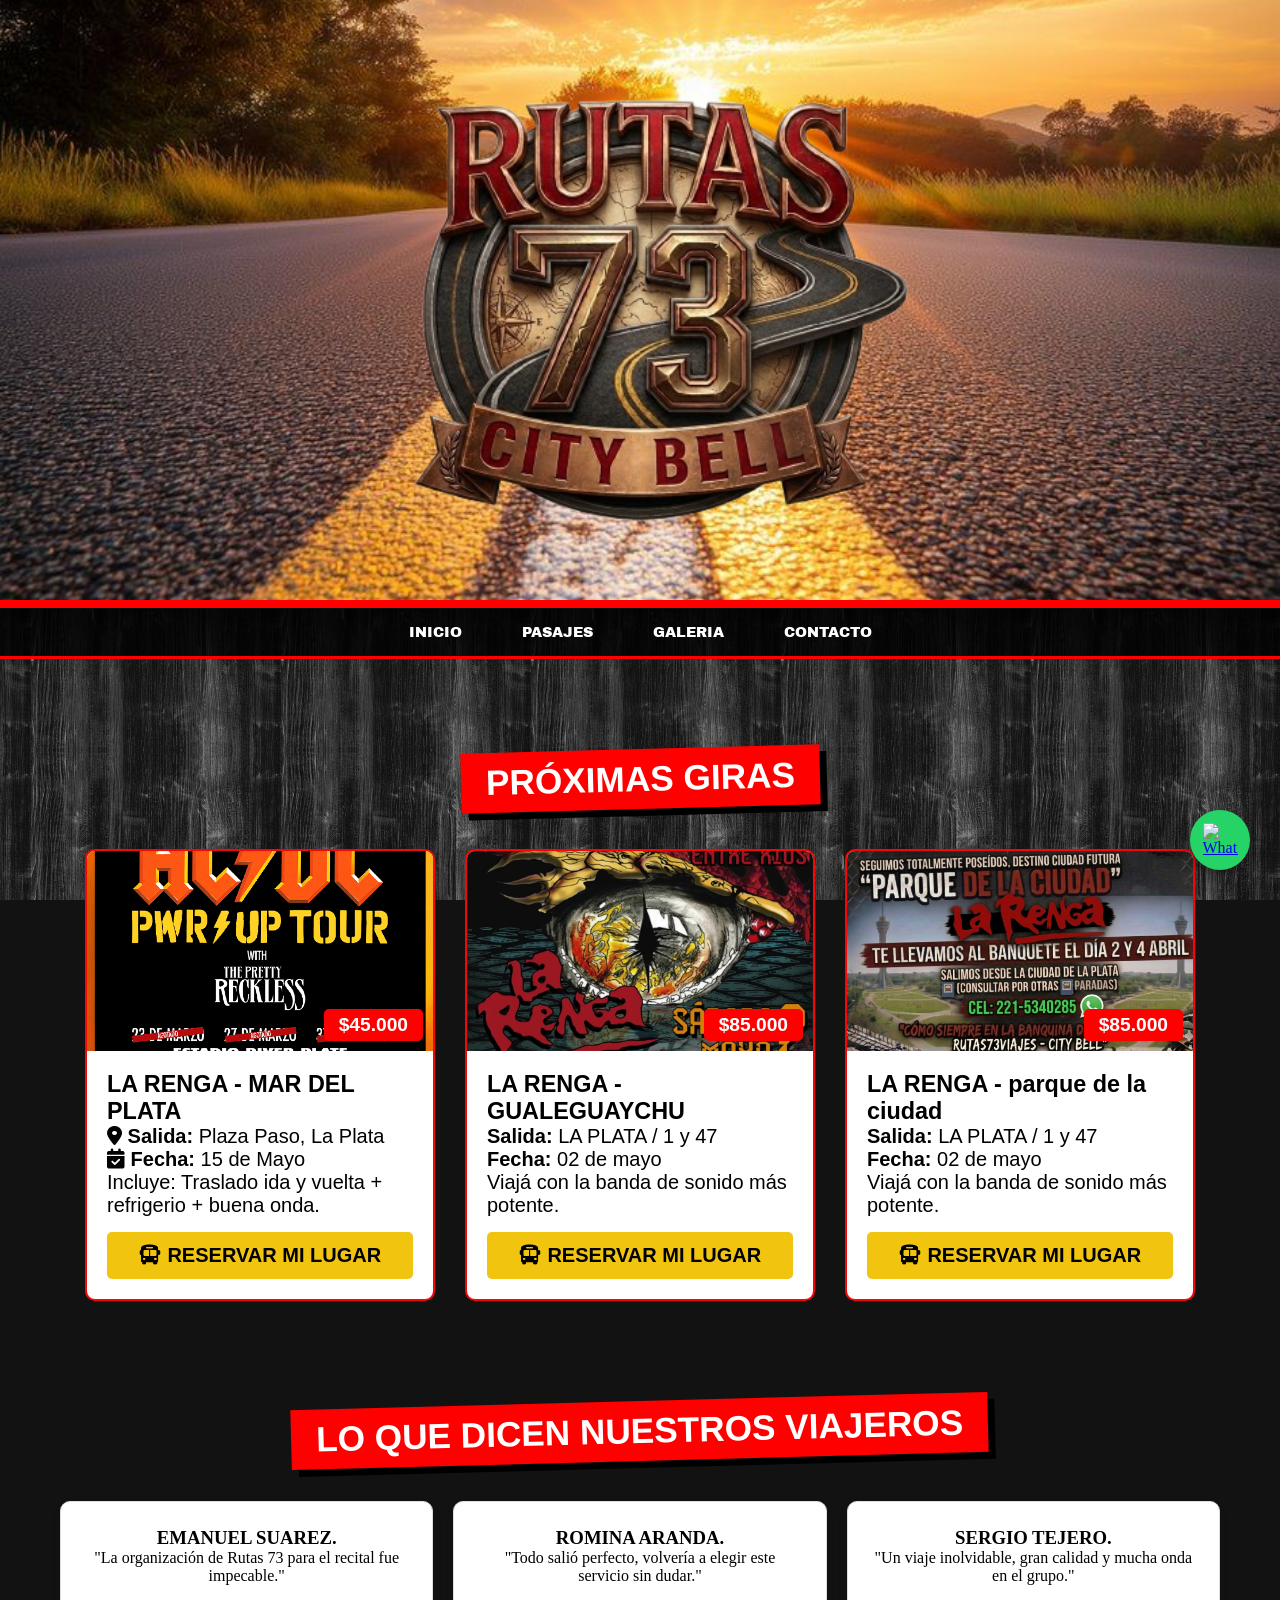
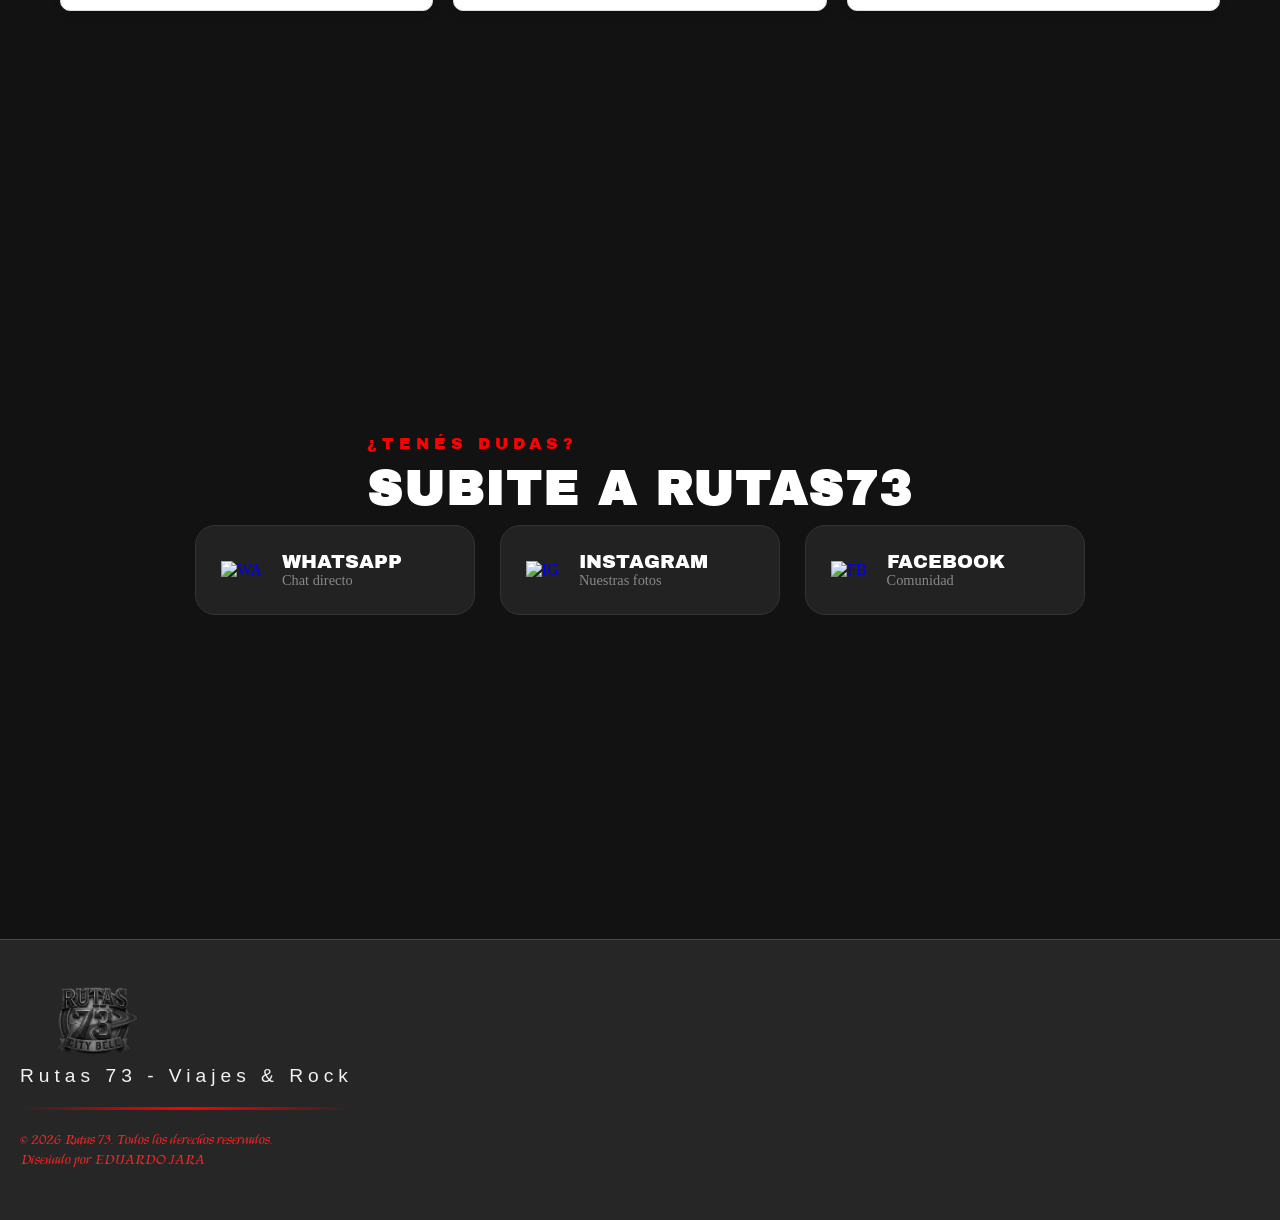
==== index.html @ 59722357 "Limpieza de archivos temporales y actualización de galería" ====
<!DOCTYPE html>
<html lang="en">

<head>
    <meta charset="UTF-8">
    <meta name="viewport" content="width=device-width, initial-scale=1.0">
    <link rel="icon" type="image/png" href="./img/logo6.PNG">
    <link rel="apple-touch-icon" href="./img/logo6.PNG">
    <title>Rutas 73 | Viajes & Rock 🎸</title>
    <link rel="stylesheet" href="https://cdnjs.cloudflare.com/ajax/libs/font-awesome/6.0.0/css/all.min.css">
    <link
        href="https://fonts.googleapis.com/css2?family=Archivo+Black&family=Black+Han+Sans&family=Passion+One:wght@700;900&display=swap"
        rel="stylesheet">
    <link rel="preconnect" href="https://fonts.googleapis.com">
    <link rel="preconnect" href="https://fonts.gstatic.com" crossorigin>
    <link
        href="https://fonts.googleapis.com/css2?family=Kings&family=Saira+Stencil:ital,wght@0,100..900;1,100..900&family=UnifrakturCook:wght@700&display=swap"
        rel="stylesheet">
    <link rel="stylesheet" href="estilos.css">
</head>

<body>
    <header class="header-river">
        <div class="logo-contenedor">
            <img src="img/logo7.png" alt="Logo Rutas 73" class="logo-img">
        </div>
    </header>


    <nav>
        <ul>
            <li><a href="#">INICIO</a></li>
            <li><a href="reservas.html">PASAJES</a></li>
            <li><a href="galeria.html">GALERIA</a></li>
            <li><a href="index.html#contacto-info">CONTACTO</a></li>
        </ul>
    </nav>


    <main>


        <section class="proximos-shows">
            <h2 class="titulo-seccion">PRÓXIMAS GIRAS</h2>

            <div class="contenedor-tarjetas">
                <article class="tarjeta-show">
                    <div class="imagen-show">
                        <img src="img/reci1.PNG" alt="La Renga en MDP">
                        <span class="precio">$45.000</span>
                    </div>
                    <div class="info-show">
                        <h3>LA RENGA - MAR DEL PLATA</h3>
                        <p><i class="fas fa-map-marker-alt"></i> <strong>Salida:</strong> Plaza Paso, La Plata</p>
                        <p><i class="fas fa-calendar-check"></i> <strong>Fecha:</strong> 15 de Mayo</p>
                        <p>Incluye: Traslado ida y vuelta + refrigerio + buena onda.</p>
                        <a href="reservas.html#contacto" class="boton-reserva">
                            <i class="fas fa-bus"></i> RESERVAR MI LUGAR </a>

                    </div>
                </article>


                <article class="tarjeta-show">
                    <div class="imagen-show">
                        <img src="img/renga.png" alt="la renga en gualeguaychu">
                        <span class="precio">$85.000</span>
                    </div>
                    <div class="info-show">
                        <h3>LA RENGA - GUALEGUAYCHU</h3>
                        <p><strong>Salida:</strong> LA PLATA / 1 y 47</p>
                        <p><strong>Fecha:</strong> 02 de mayo</p>
                        <p>Viajá con la banda de sonido más potente.</p>
                        <a href="reservas.html#contacto" class="boton-reserva">
                            <i class="fas fa-bus"></i> RESERVAR MI LUGAR </a>

                    </div>
                </article>
                <article class="tarjeta-show">
                    <div class="imagen-show">
                        <img src="img/reci2.PNG" alt="la renga en gualeguaychu">
                        <span class="precio">$85.000</span>
                    </div>
                    <div class="info-show">
                        <h3>LA RENGA - parque de la ciudad</h3>
                        <p><strong>Salida:</strong> LA PLATA / 1 y 47</p>
                        <p><strong>Fecha:</strong> 02 de mayo</p>
                        <p>Viajá con la banda de sonido más potente.</p>
                        <a href="reservas.html#contacto" class="boton-reserva">
                            <i class="fas fa-bus"></i> RESERVAR MI LUGAR </a>
                    </div>

                </article>
            </div>
        </section>




        <section class="contenedor-reseñas">

            <h2 class="titulo-seccion">Lo que dicen nuestros viajeros</h2>

            <div class="reseñas">
                <section class="card">
                    <h3> EMANUEL SUAREZ.</h3>
                    <p>"La organización de Rutas 73 para el recital fue impecable."</p>
                </section>

                <section class="card">
                    <h3>ROMINA ARANDA.</h3>
                    <p>"Todo salió perfecto, volvería a elegir este servicio sin dudar."</p>
                </section>

                <section class="card">
                    <h3>SERGIO TEJERO.</h3>
                    <p>"Un viaje inolvidable, gran calidad y mucha onda en el grupo."</p>
                </section>

            </div>
        </section>
            <section id="contacto-info" class="seccion-contacto">
                <div class="contacto-header">
                    <span class="subtitulo-rock">¿Tenés dudas?</span>
                    <h2>SUBITE A RUTAS73</h2>
                    <div class="linea-decorativa"></div>
                </div>

                <div class="lista-redes">
                    <a href="https://wa.me/5492215340285" class="card-red whatsapp" target="_blank">
                        <div class="icon-box"><img
                                src="https://upload.wikimedia.org/wikipedia/commons/6/6b/WhatsApp.svg" alt="WA"></div>
                        <div class="info-red">
                            <span>WhatsApp</span>
                            <p>Chat directo</p>
                        </div>
                    </a>

                    <a href="https://instagram.com/rutas73viajes" class="card-red instagram" target="_blank">
                        <div class="icon-box"><img
                                src="https://upload.wikimedia.org/wikipedia/commons/e/e7/Instagram_logo_2016.svg"
                                alt="IG">
                        </div>
                        <div class="info-red">
                            <span>Instagram</span>
                            <p>Nuestras fotos</p>
                        </div>
                    </a>

                    <a href="https://facebook.com/rutassetentaytresviajes" class="card-red facebook" target="_blank">
                        <div class="icon-box"><img
                                src="https://upload.wikimedia.org/wikipedia/commons/b/b8/2021_Facebook_icon.svg"
                                alt="FB">
                        </div>
                        <div class="info-red">
                            <span>Facebook</span>
                            <p>Comunidad</p>
                        </div>
                    </a>
                </div>
            </section>
    </main>
    <footer>
        <div class="footer-rock">
            <div class="contenido-footer">
                <div class="info-logo">
                    <img src="img/logo7.png" alt="Logo Rutas 73" class="logo-footer">
                    <p>Rutas 73 - Viajes & Rock </p>
                </div>
                <div class="linea-decorativa-footer"></div>
                <div class="legales">
                    <p>&copy; 2026 Rutas 73. Todos los derechos reservados.</p>
                    <p>Diseñado por EDUARDO JARA</p>
                </div>
            </div>
        </div>
    </footer>
    <!-- <section style="text-align: center; margin-top: 30px;">.    -->
    <a href="https://wa.me/5492215340285" target="_blank" class="boton-wpp">
        <img src="https://upload.wikimedia.org/wikipedia/commons/6/6b/WhatsApp.svg" alt="WhatsApp">

    </a>
    <!-- </section>.    -->

</body>

</html>
---- estilos.css ----
/* ==========================================================================
    CONFIGURACIÓN DE NAVEGACIÓN Y DESPLAZAMIENTO (Scroll)
    Estas reglas controlan cómo se mueve la pantalla cuando usamos los 
    enlaces internos del menú para que el movimiento sea suave y no tape los títulos.
   ========================================================================== */

* {
    margin: 0;
    padding: 0;
    box-sizing: border-box;
}
/** { outline: 1px solid red; }linea para ver que boque sale de la pantalla*/
html {
    /* scroll-behavior: Crea un efecto de deslizamiento suave en lugar de un salto brusco */
    scroll-behavior: smooth;

    /* scroll-padding-top: Deja un "colchón" de espacio arriba al llegar a una sección. 
       Esto evita que el menú (si es fijo) tape el título de la sección a la que llegamos. */
    scroll-padding-top: 200px;
    /* Obliga al contenedor raíz a medir el total de la pantalla */
    height: 100%; 
}
@media (min-width: 769px) and (max-width: 1024px) {
    html {
        /* Bajamos el colchón para que no se vea lo de arriba */
        scroll-padding-top: 120px !important; 
    }

}
@media (max-width: 768px) {
    html {
        scroll-padding-top: 300px !important; /* Ajustá este número a ojo */
    }


}

body {
    /* Fondo Rockero */
    background-color: #121212; 
    background-image: url('img/fondo3.png');
    background-attachment: fixed;
    background-size: 250px; 
    background-repeat: repeat;
    
    /* Estructura para que el Footer no flote */
    min-height: 100vh;      /* Ocupa toda la altura de la pantalla */
    display: flex;          /* Activa el sistema de cajas */
    flex-direction: column; /* Apila Nav, Main y Footer en vertical */
    margin: 0;
    padding: 0;
    overflow-x: hidden;     /* Mata el scroll horizontal y limpia los bordes */
}

.header-river {
    
    background-image: url('img/ruta.png');
    background-size: cover;
    background-position: center 60%;
    background-attachment: scroll; 

    display: flex;
    justify-content: center;
    align-items: center;
    
    /* --- CONFIGURACIÓN PARA COMPU (Mac) --- */
    min-height: 450px; /* Volvemos a los 550 para que la ruta se luzca en grande */
    
    padding: 10px 10px;
    border-bottom: 8px solid #ff0000;
    box-shadow: 0 10px 30px rgba(0,0,0,0.5);
    margin-bottom: 0 !important;
}



.logo-img {
    height: 500px;              /* Ajustamos el tamaño del logo */
    width: auto;
    transition: transform 0.3s; /* Preparado para un efecto */
    
}

.logo-img:hover {
    transform: rotate(-5deg) scale(1.1); /* El logo se mueve un poquito al pasar el mouse */
}

.logo-contenedor {
    text-align: center;
    padding: 40px;
    display: flex;
    align-items: center;
}

/* EL CONTENEDOR DE LA NAVEGACIÓN */
nav {
    position: sticky;
    top: 0;
    z-index: 1001;
    background-color: rgba(0, 0, 0, 0.8); /* Un fondo oscuro semitransparente */
    padding: 15px 0;
    border-bottom: 3px solid #ff0000; /* La línea roja que no puede faltar */
}

/* LA LISTA (UL) */
nav ul {
    list-style: none;         /* Le quita los puntos negros */
    display: flex;            /* Pone los links uno al lado del otro */
    justify-content: center;  /* Los centra en la pantalla */
    gap: 30px;                /* Espacio de "aire" entre cada botón */
    margin: 0;
    padding: 0;
}

/* CADA LINK (A) */
nav ul li a {
    text-decoration: none;    /* Chau subrayado azul */
    color: #ffffff;           /* Letras blancas */
    font-family: 'Archivo Black', sans-serif; /* Usamos la letra gruesa */
    font-size: 0.9rem;
    text-transform: uppercase;
    transition: all 0.3s ease;
    padding: 8px 15px;
    border-radius: 5px;
}

/* EFECTO CUANDO PASÁS EL MOUSE (HOVER) */
nav ul li a:hover {
    color: #ff0000;           /* El texto se pone rojo */
    background-color: #ffffff; /* El fondo se pone blanco */
    box-shadow: 0 4px 10px rgba(255, 0, 0, 0.3); /* Un brillo rojo suave */
}
.proximos-shows {
    font-family:'Saira Stencil', sans-serif;
    font-size: 20px;
    text-align: center;
    display: block;
    width: 100%;
    overflow: hidden;
    /* ESTO ES LA CLAVE: Empujamos todo hacia abajo para que 
       no se meta debajo del menú de navegación */
    margin-top: 80px !important; 
    padding-top: 10px;
    clear: both;
}
.contenedor-tarjetas {
    
    display: flex;
    flex-wrap: wrap;
    gap: 30px;
    justify-content: center;
    padding: 40px 20px;
}

.tarjeta-show {
    background-color: #ffffff;
    border: 2px solid #f80505;
    border-radius: 10px;
    overflow: hidden;
    width: 350px;
    transition: transform 0.3s;
}

.tarjeta-show:hover {
    transform: scale(1.05); /* Efecto de que se agranda al pasar el mouse */
    border-color: #ff0000;
}

.imagen-show {
    position: relative;
    height: 200px;
}

.imagen-show img {
    width: 100%;
    height: 100%;
    object-fit: cover; /* Para que la foto no se deforme */
}

.precio {
    position: absolute;
    bottom: 10px;
    right: 10px;
    background: #ff0000;
    color: white;
    padding: 5px 15px;
    font-weight: bold;
    font-size: 1.2rem;
    border-radius: 5px;
}

.info-show {
    padding: 20px;
    text-align: left;
}

.boton-reserva {
    display: block;
    background-color: #f1c40f; /* Amarillo para que resalte del negro/rojo */
    color: #000;
    text-align: center;
    padding: 12px;
    text-decoration: none;
    font-weight: bold;
    margin-top: 15px;
    border-radius: 5px;
    text-transform: uppercase;
}



/* ==========================================================================
    TÍTULOS DE LAS SECCIONES (Próximos Shows, Giras, Contacto)
   ========================================================================== */
.titulo-seccion {
    /* Muestra el fondo rojo solo detrás de las letras y no en todo el renglón */
    display: inline-block; 
    
    background-color: #ff0000; 
    color: #fff;
    font-family: 'Saira Stencil', sans-serif;
    font-size: 2.2rem;
    padding: 10px 25px;
    text-transform: uppercase;
    
    /* Inclina el título un poquito para que parezca un sticker pegado */
    transform: rotate(-1.5deg); 
    
    /* Crea la sombra negra sólida (sin desenfoque) que le da el toque Rockero */
    box-shadow: 7px 7px 0px #000;
    
    /* Seguridad: si el título es muy largo, no deja que se salga de la pantalla */
    max-width: 90%;
    word-wrap: break-word;
}

/* ==========================================================================
    TÍTULO ESPECIAL PARA LA GALERÍA (Nuestras Giras)
   ========================================================================== */
.contenedor-galeria h2 {
    font-family:'Saira Stencil', sans-serif !important;
    font-size: 3rem;
    text-align: center;
    color: #fffefe;
    text-transform: uppercase;
    margin: 60px 0 30px 0; 
    position: relative;
    
    /* Esta es la línea que arregló el ancho: ajusta el fondo al tamaño del texto */
    display: table; 
    
    /* Agrega una sombra roja por detrás de las letras */
    text-shadow: 3px 3px 0px #f40c0c; 
    
    /* Centrado automático para elementos tipo 'table' */
    margin-left: auto;
    margin-right: auto;
}
/* Para que el título, aunque sea chiquito, esté en el centro de la pantalla */
.contenedor-galeria {
    text-align: center;
}
/* Este es el contenedor que guarda todas las fotos */
.grilla-fotos {
    display: grid;
    /* Crea columnas de 300px cada una. Si no entran, las pasa abajo solas */
    grid-template-columns: repeat(auto-fit, minmax(300px, 1fr)); 
    gap: 20px; /* El espacio entre foto y foto */
    padding: 20px;
}

/* Este es el truco para que las fotos no se descontrolen */
.grilla-fotos img {
    width: 100%;      /* Que ocupen todo el ancho de su columna */
    height: 250px;    /* Altura fija para que todas se vean iguales */
    object-fit: cover; /* ¡CLAVE! Corta la foto para que no se estire ni se vea flaca */
    border-radius: 10px; /* Bordes redondeados para que sea más moderno */
    border: 3px solid #333; /* Un marquito oscuro */
    transition: 0.3s; /* Para que el efecto de zoom sea suave */
}

/* Efecto cuando pasás el mouse (como si fuera un sticker) */
.grilla-fotos img:hover {
    transform: scale(1.05);
    border-color: #ff0000; /* Se pone rojo River al seleccionarla */
    cursor: pointer;
}


.bloque-video {
    width: 90%;           /* Que no pegue a los bordes de la pantalla */
    max-width: 600px;     /* Un ancho razonable para que no sea gigante */
    height: 300px;        /* FUERZA una altura fija. Ajustá este número a tu gusto */
    margin: 20px auto;    /* Lo centra horizontalmente */
    overflow: hidden;     /* Corta cualquier cosa que intente salirse de los 350px */
    position: relative;
    border: 5px solid #333;
    border-radius: 15px;
    background-color: #000; /* Fondo negro por si el video es más chico */
}

.video-chico {
    width: 100%;
    height: 100%;         /* Obliga al video a medir exactamente los 350px del contenedor */
    object-fit: cover;    /* LLENA el espacio. Si sobra video arriba o abajo, lo recorta */
    display: block;
}

.frase-cierre {
    color: #f30707;
    font-family:'Archivo Black', sans-serif;
    font-size: 1.8rem;
    margin: 1;
    text-transform: uppercase;
    text-shadow: 2px 2px 0px #fafafa;
}
.contenedor-boton-galeria {
    text-align: center;
    margin: 40px 0; /* Le damos aire arriba y abajo */
}
/* el grid pone las card en columna una al lado de la ota */
.reseñas {
    display: grid;
    grid-template-columns: repeat(auto-fit, minmax(280px, 1fr));
    gap: 20px;
    padding: 40px; /* Separación con los bordes de la pantalla */
}
.contenedor-reseñas {
    /*background-color: #ffffff; /* Un gris muy clarito o un color suave */
    padding: 60px 20px;       /* Mucho aire arriba y abajo para que respire */
    text-align: center;       /* Centramos el título */
}
/* pone fondo blanco y crea los bordes de las targetas*/
.card {
    padding: 25px;
    border: 1px solid #ddd;
    border-radius: 10px; /* Bordes redondeados */
    box-shadow: 0 4px 8px rgba(0,0,0,0.1); /* Sombra suave */
    background: white;
    
    /* Preparamos la transición aquí */
    transition: transform 0.3s ease, box-shadow 0.3s ease;
}
/* Efecto de elevación de las targetas */
.card:hover {
    transform: translateY(-10px); /* Efecto de elevación */
    box-shadow: 0 15px 25px rgba(0,0,0,0.2); /* Sombra más fuerte al elevarse */
}


.seccion-contacto {
    /* 1. EL TAMAÑO: Obligamos a la sección a medir casi toda la pantalla */
    min-height: 92vh; /* Ocupa el 80% del alto de la pantalla del usuario */
    
    display: flex;
    flex-direction: column;
    justify-content: center; /* Centra todo el contenido verticalmente */
    align-items: center;
    /*
    padding: 100px 20px;
    background: linear-gradient(180deg, #f8f5f500 0%, #000 100%);
    border-top: 5px solid #56cf26; */
    
    /* 2. EL SALTO: Para que encastre con tu línea roja */
    scroll-margin-top: -150px; 
}

.contacto-header h2 {
    font-family:'Archivo Black', sans-serif;
    font-size: 3rem;
    color: #fff;
    margin: 10px 0;
    text-transform: uppercase;
    letter-spacing: 2px;
}

.subtitulo-rock {
    color: #ff0000;
    font-family: 'Archivo Black', sans-serif;
    letter-spacing: 5px;
    font-size: 1rem;
    text-transform: uppercase;
}

.lista-redes {
    display: flex;
    justify-content: center;
    gap: 25px;
    flex-wrap: wrap;
    max-width: 1100px;
    margin: 0 auto;
}

/* LA TARJETA PROFESIONAL */
.card-red {
    background: #222;
    border: 1px solid #333;
    padding: 25px;
    border-radius: 20px;
    text-decoration: none;
    display: flex;
    align-items: center;
    gap: 20px;
    min-width: 280px;
    transition: all 0.4s cubic-bezier(0.175, 0.885, 0.32, 1.275);
    position: relative;
    overflow: hidden;
}

.card-red:hover {
    transform: translateY(-10px);
    border-color: #ff0000;
    box-shadow: 0 15px 30px rgba(0,0,0,0.5);
}

.icon-box img {
    width: 45px;
    height: 45px;
}

.info-red {
    text-align: left;
}

.info-red span {
    display: block;
    color: #fff;
    font-family: 'Archivo Black', sans-serif;
    font-size: 1.2rem;
    text-transform: uppercase;
}

.info-red p {
    margin: 0;
    color: #888;
    font-size: 0.9rem;
}

/* EFECTOS DE COLOR AL PASAR EL MOUSE */
.whatsapp:hover { background: linear-gradient(145deg, #222, #128c7e); }
.instagram:hover { background: linear-gradient(145deg, #222, #833ab4); }
.facebook:hover { background: linear-gradient(145deg, #222, #3b5998); }


/* El contenedor principal que envuelve a la foto y al formulario */
.contenedor-reserva {
    display: flex;          /* Pone los elementos uno al lado del otro */
    flex-wrap: wrap;       /* Si la pantalla es chica (celular), los pone uno abajo del otro */
    justify-content: center; /* Los centra en la pantalla */
    align-items: flex-start; /* Los alinea por la parte de arriba */
    gap: 40px;              /* Espacio de separación entre la foto y el formulario */
    padding: 60px 20px;
    max-width: 1200px;      /* Evita que el contenido se estire demasiado en monitores grandes */
    margin: 60px;         /* Centra todo el bloque en el medio de la hoja */
}

/* Controlamos el tamaño de la imagen */
.bloque-flyer {
    flex: 1;                /* Le da un espacio flexible */
    min-width: 300px;       /* Tamaño mínimo en celulares */
    max-width: 500px;       /* ¡ACÁ LE PONEMOS EL TOPE! No va a ser más grande que esto */
}

.bloque-flyer img {
    width: 100%;            /* La imagen ocupa todo el ancho de su cajita (los 500px) */
    height: auto;           /* Mantiene la proporción para que no se deforme */
    border-radius: 15px;    /* Bordes redondeados como un flyer moderno */
    border: 3px solid #ff0000; /* El marco rojo River Plate */
    box-shadow: 0 10px 30px rgb(255, 253, 253); /* Sombra para que flote */
    /* Tu estilo con fondo negro */
        background-color: #000000;
        padding: 15px;
        border-radius: 15px;
        box-shadow: 0 5px 15px rgba(0,0,0,0.5);
}

/* Estilizamos el formulario para que sea más grande y robusto */
#contacto {
    flex: 1;                /* Ocupa el mismo espacio que la foto */
    min-width: 300px;
    max-width: 600px;       /* Lo hacemos un poco más ancho que la foto */
    background: #f6f4f4;       /* Fondo gris oscuro para resaltar del negro del body */
    padding: 30px;
    border-radius: 15px;
    box-shadow: 0 5px 15px rgba(0,0,0,0.3);
}

/* Ajustamos los campos del formulario para que sean más cómodos */
#contacto input, 
#contacto textarea {
    width: 100%;            /* Que ocupen todo el ancho del cuadro gris */
    padding: 12px;
    margin-top: 8px;
    background: #121212;    /* Fondo negro dentro de los campos */
    border: 1px solid #444;
    color: white;           /* Texto blanco al escribir */
    border-radius: 5px;
    box-sizing: border-box; /* Evita que el padding estire el ancho */
    transition: border-color 0.3s ease, box-shadow 0.3s ease;
}
#contacto input:focus, 
#contacto textarea:focus {
    outline: none; /* Quitamos el borde azul feo que pone el navegador por defecto */
    border-color: #ff0000; /* El borde se pone rojo al hacer clic */
    box-shadow: 0 0 8px rgba(255, 0, 0, 0.5); /* Un brillo suave rojo alrededor */
}

/* El botón de enviar con estilo Rockero */
#contacto button {
    background-color: #ff0000;
    color: white;
    border: none;
    padding: 15px 30px;
    font-size: 1.1rem;
    font-weight: bold;
    text-transform: uppercase;
    cursor: pointer;
    border-radius: 5px;
    transition: 0.3s;
    width: 100%;            /* Botón grande, fácil de tocar en el micro */
}

#contacto button:hover {
    background-color: #cc0000;
    transform: translateY(-3px); /* Pequeño efecto de salto al pasar el mouse */
}





/* ==========================================================================
    PIE DE PÁGINA (ESTILO FINAL) FOOTER
   ========================================================================== */
.footer-rock {
    background-color: #252625;
    padding: 40px 20px;
    border-top: 1px solid #dc0b0b;
    
    display: flex;
    flex-wrap: wrap; 
    justify-content: space-between; 
    align-items: center;

    /* --- LÍNEAS TRAMPOSAS EXPLICADAS --- */

    /* Fuerza al footer a medir el ancho total de la ventana del navegador */
    width: 100vw; 
    
    /* Mueve el footer hacia la izquierda para ignorar cualquier margen del Body */
    position: relative;
    left: 50%;
    right: 50%;
    margin-left: -50vw;
    margin-right: -50vw;
}

/* BLOQUE LOGO Y FRASE */
.footer-marca {
    display: flex;
    align-items: center; /* Alinea el logo con el texto */
    gap: 20px;
}

.logo-footer {
    height: 80px; /* Un tamaño importante pero equilibrado */
    width: auto;
    filter: grayscale(1) brightness(0.8);
    transition: 0.4s;
}

.logo-footer:hover {
    filter: grayscale(0) brightness(1);
}

.info-logo {
    color: #f6f2f2;
    font-family: 'Saira Stencil', sans-serif;
    font-size: 1.2rem;
    letter-spacing: 5px; /* Bajado de 10 a 5 para que no ocupe toda la pantalla */
    margin: 0; /* Quitamos el margin-bottom que lo tiraba para arriba */
}

/* BLOQUE REDES */
.footer-redes {
    display: flex;
    flex-wrap: wrap; /* CLAVE para que no se escapen de la pantalla */
    gap: 15px;
    justify-content: flex-end;
    align-items: center;
}
@media (max-width: 768px) {
    .footer-redes a {
        transform: scale(0.8); /* Achicamos un pelín los iconos en el celu */
    } }

.card-red-mini {
    text-decoration: none;
    background: #1a1a1a;
    border: 1px solid #333;
    padding: 8px 12px;
    border-radius: 10px;
    display: flex;
    align-items: center;
    gap: 10px;
    transition: 0.3s;
}

.card-red-mini img {
    width: 20px;
    height: 20px;
}

.card-red-mini span {
    color: #fff;
    font-size: 0.7rem;
    font-family: 'Archivo Black', sans-serif;
    text-transform: uppercase;
}

.card-red-mini:hover {
    transform: translateY(-3px);
    border-color: #ff0000;
}

/* DECORACIÓN Y LEGALES */
.footer-inferior {
    width: 100%; /* Para que ocupe todo el ancho abajo */
    text-align: center;
}

.linea-decorativa-footer {
    height: 3px;
    background: linear-gradient(to right, transparent, #ff0000, transparent);
    border: none;
    margin: 20px 0;
}

.legales {
    color: #f22525;
    font-family: 'Kings', cursive, sans-serif;
    font-size: 0.9rem;
    margin-bottom: 10px;
}
/* ==========================================================================
    DISEÑO PARA TABLETS (iPad, Tablets Android)
    Se activa entre 769px y 1024px
   ========================================================================== */

@media (min-width: 769px) and (max-width: 1024px) {

    /* 1. LOS SHOWS: En tablet usamos 2 columnas en lugar de 3 */
    .contenedor-tarjetas {
        display: grid;
        grid-template-columns: repeat(2, 1fr) !important;
        gap: 20px;
    }

    /* 2. EL HEADER: Achicamos un poco el logo para que no tape la ruta */
    .logo-img {
        height: 300px;
    }

    /* 3. RESERVAS: Mantenemos el logo al lado del formulario pero más apretado */
    .contenedor-reserva {
        display: flex;
        flex-wrap: nowrap; /* Evitamos que se bajen todavía */
        gap: 20px;
        padding: 40px 10px;
    }

    .bloque-flyer {
        max-width: 40%; /* El flyer ocupa un poco menos */
    }

    #contacto {
        max-width: 55%;
    }

    /* 4. TÍTULOS: Un tamaño intermedio */
    .titulo-seccion {
        font-size: 1.6rem;
    }
}

/* ==========================================================================
    DISEÑO RESPONSIVO (Breakpoints para Celulares y Tablets)
    Este bloque se activa solo cuando la pantalla es menor a 768px.
   ========================================================================== */

@media (max-width: 768px) {
    
    /* 1. AJUSTE DE HEADER: Achicamos la altura para que no ocupe toda la pantalla inicial */
    .header-river {
        min-height: 250px; 
        width: 100% !important;      /* Se ajusta al ancho del celu */
        max-width: 100vw !important;  /* No permite que nada asome por el costado */
        overflow: hidden !important;   /* Corta cualquier exceso de imagen */
        
        /* LA FOTO: Esto es lo más importante */
        background-size: cover !important;     /* La foto se adapta sin empujar las paredes */
        background-position: center center !important; 
        background-repeat: no-repeat !important;
    }

    /* 2. TÍTULOS ADAPTATIVOS: Reducimos tamaño y ajustamos el ángulo para legibilidad */
    .titulo-seccion {
        font-size: 1.1rem;
        padding: 8px 15px;
        transform: rotate(-1deg);
        max-width: 85%;
    }

    /* 3. NAVEGACIÓN MOBILE: Menú flexible que se adapta al ancho del celular */
    nav {
        width: 100%;
        box-sizing: border-box;
    }

    nav ul {
        gap: 8px; 
        flex-wrap: wrap; /* Permite que los botones bajen si no entran en una línea */
        justify-content: center;
        padding: 10px;
    }

    nav ul li a {
        font-size: 0.75rem;
        padding: 5px 8px;
    }

    /* 4. FOOTER RESPONSIVO: Cambiamos de filas a columnas para apilar los elementos */
    .footer-rock {
        display: flex;
        flex-direction: column; 
        align-items: center;
        gap: 20px; 
        padding: 20px 10px;
    }

    .footer-redes {
        display: flex;
        justify-content: center;
        gap: 25px; 
        width: 100%;
    }

    .logo-footer {
        height: 60px;
    }

    
    

    /* 1. EL CONTENEDOR PADRE: Limpiamos todo para que sea una columna limpia */
    .contenedor-reserva {
        display: block !important; /* Cambiamos Flex por Block para evitar empujes raros */
        width: 100% !important;
        margin: 0 auto !important;
        padding: 80px 0 !important;
        text-align: center !important;
    }

    /* 2. EL CONTENEDOR DEL LOGO: Le damos su propio espacio */
    .bloque-flyer {
        width: 100% !important;
        display: block !important;
        margin-bottom: 20px !important; /* Empuja el formulario hacia abajo */
    }

    .bloque-flyer img {
        width: 70% !important;   /* Recuperamos tamaño para que se vea bien */
        max-width: 250px !important;
        height: auto !important;
        display: block !important;
        margin: 0 auto !important; /* Centrado horizontal */
        
        /* Tu estilo con fondo negro */
        background-color: #000000;
        padding: 15px;
        border-radius: 15px;
        box-shadow: 0 5px 15px rgba(0,0,0,0.5);
    }
/* 1. EVITAR EL ZOOM: La fuente debe ser de 16px o más */
    #contacto input, 
    #contacto textarea,
    #contacto select {
        font-size: 16px !important; /* El número mágico para que el celu no haga zoom */
        width: 100% !important;
        padding: 12px !important;   /* Que sea cómodo para tocar con el dedo */
        box-sizing: border-box !important;
    }
    /* 3. EL FORMULARIO: Que empiece debajo del logo, sin encimarse */
    #contacto {
        width: 95% !important;
        display: block !important;
        margin: 0 auto !important;
        clear: both; /* Fuerza a que no tenga nada a los costados */
    }

    #contacto form {
        width: 100% !important;
        margin: 0 auto !important;
    }
}


/* ==========================================================================
    BOTÓN DE WHATSAPP FINAL (Optimizado para PC y Celular)
   ========================================================================== */

.boton-wpp {
    position: fixed !important; 
    bottom: 30px;      /* Distancia en PC */
    right: 30px;       /* Distancia en PC */
    z-index: 99999;    /* Máxima prioridad para que no lo tape nada */
    
    background-color: #25d366;
    border-radius: 50%;
    display: flex;
    justify-content: center;
    align-items: center;
    box-shadow: 0 5px 15px rgba(0,0,0,0.4);
    transition: all 0.3s ease;
    
    /* Tamaño para Computadora */
    width: 60px;
    height: 60px;
    padding: 0;
    margin: 0;
}

.boton-wpp img {
    width: 35px; /* Tamaño del icono en PC */
    height: auto;
}

/* --- AJUSTE PARA CELULARES --- */
@media (max-width: 768px) {
    .boton-wpp {
        /* Lo achicamos un 25% para que sea más sutil en el celu */
        width: 45px;
        height: 45px;
        bottom: 20px; /* Lo acercamos más a la esquina */
        right: 20px;
    }

    .boton-wpp img {
        width: 25px; /* Icono más chico para el celu */
    }
}

/* Efecto de movimiento rockero */
.boton-wpp:hover {
    transform: scale(1.1) rotate(-8deg);
}
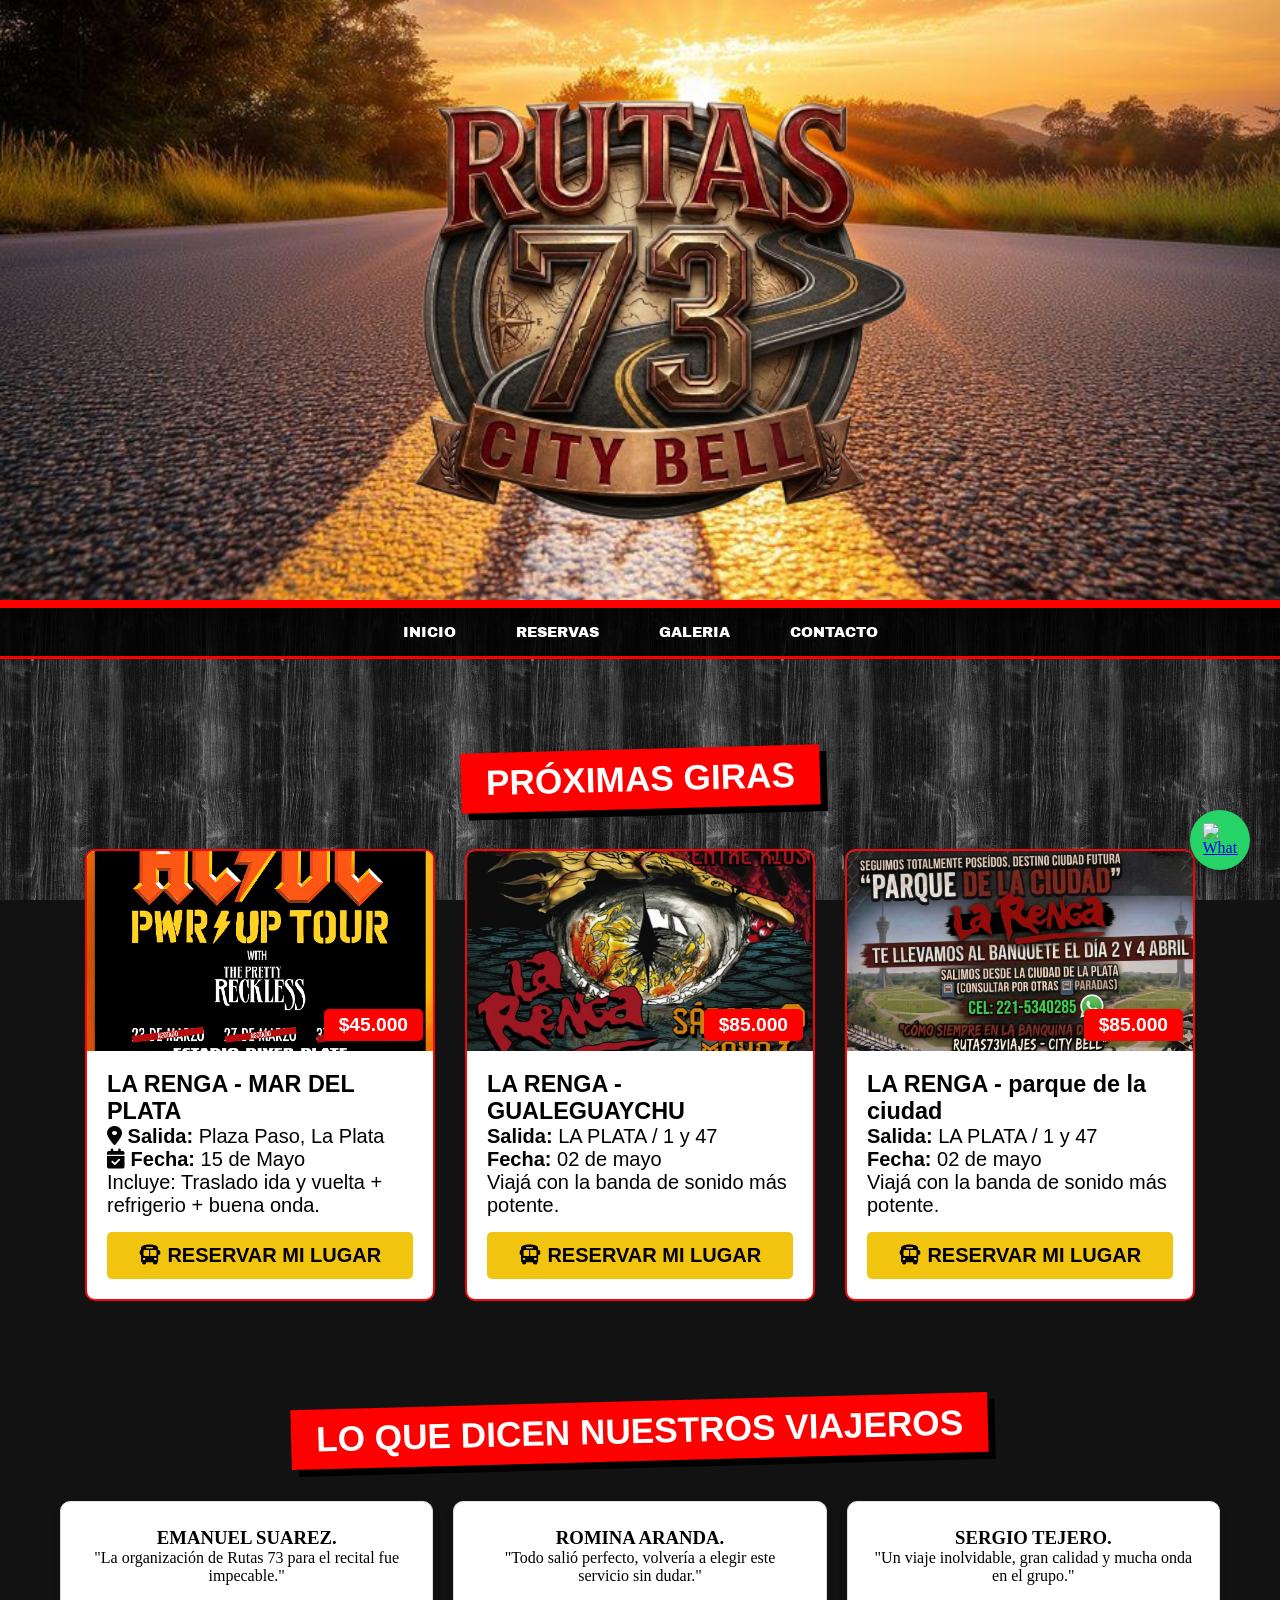
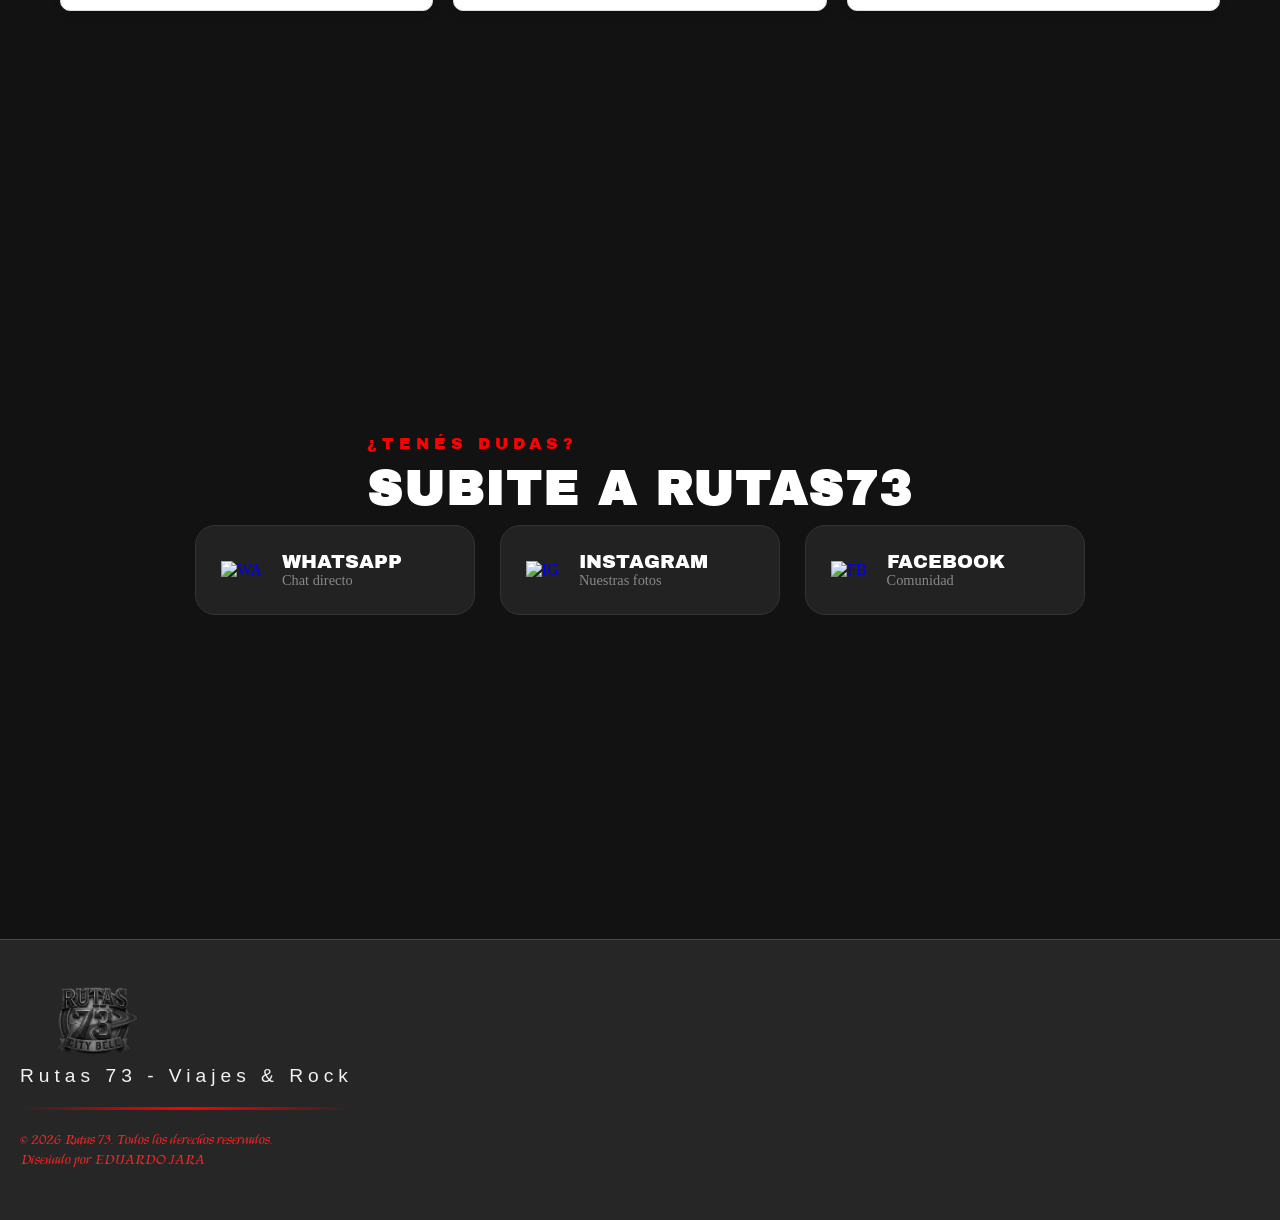
==== commit 522cbb7c: "actualice la frase y el archivo readme.md" ====
--- a/index.html
+++ b/index.html
@@ -30,7 +30,7 @@
     <nav>
         <ul>
             <li><a href="#">INICIO</a></li>
-            <li><a href="reservas.html">PASAJES</a></li>
+            <li><a href="reservas.html">Reservas</a></li>
             <li><a href="galeria.html">GALERIA</a></li>
             <li><a href="index.html#contacto-info">CONTACTO</a></li>
         </ul>
--- a/estilos.css
+++ b/estilos.css
@@ -9,7 +9,7 @@
     padding: 0;
     box-sizing: border-box;
 }
-/** { outline: 1px solid red; }linea para ver que boque sale de la pantalla*/
+/** { outline: 1px solid red; }linea roja para ver que boque sale de la pantalla*/
 html {
     /* scroll-behavior: Crea un efecto de deslizamiento suave en lugar de un salto brusco */
     scroll-behavior: smooth;
@@ -29,9 +29,11 @@
 }
 @media (max-width: 768px) {
     html {
-        scroll-padding-top: 300px !important; /* Ajustá este número a ojo */
-    }
-
+        scroll-padding-top: 100px !important; /* Ajustá este número para celular */
+    }
+#contacto {
+        scroll-margin-top: 200px !important; 
+    }
 
 }
 
@@ -308,11 +310,12 @@
 
 .frase-cierre {
     color: #f30707;
-    font-family:'Archivo Black', sans-serif;
+    font-family:'Saira Stencil', sans-serif;
     font-size: 1.8rem;
-    margin: 1;
+    margin: 20px 0;
     text-transform: uppercase;
     text-shadow: 2px 2px 0px #fafafa;
+    text-align: center;
 }
 .contenedor-boton-galeria {
     text-align: center;
@@ -684,12 +687,26 @@
 }
 
 /* ==========================================================================
-    DISEÑO RESPONSIVO (Breakpoints para Celulares y Tablets)
+    DISEÑO RESPONSIVO (Breakpoints para Celulares)
     Este bloque se activa solo cuando la pantalla es menor a 768px.
    ========================================================================== */
 
 @media (max-width: 768px) {
     
+
+
+    /* --- LOGO PRINCIPAL --- */
+    .logo-img {
+        height: 320px !important; /* Bajamos de 500px a 120px para el celu */
+        width: auto !important;
+        margin: 0 auto !important;
+        display: block !important;
+    }
+
+    .logo-contenedor {
+        padding: 100px !important; /* Achicamos el espacio que rodea al logo */
+        justify-content: center !important;
+    }
     /* 1. AJUSTE DE HEADER: Achicamos la altura para que no ocupe toda la pantalla inicial */
     .header-river {
         min-height: 250px; 
@@ -741,14 +758,26 @@
     .footer-redes {
         display: flex;
         justify-content: center;
-        gap: 25px; 
+        gap: 10px; 
         width: 100%;
     }
 
     .logo-footer {
         height: 60px;
     }
-
+/* ---  TEXTO FOOTER EN CELU --- */
+    .info-logo {
+        font-size: 0.9rem !important; /* Bajamos de 1.2rem a 0.9rem */
+        letter-spacing: 2px !important; /* Achicamos el espacio entre letras */
+        white-space: nowrap !important; /* Le prohibimos terminantemente irse abajo */
+        text-align: center;
+    }
+
+    .footer-marca {
+        gap: 10px !important; /* Menos espacio entre el logo y el texto */
+        justify-content: center;
+        width: 100%;
+    }
     
     
 
@@ -802,6 +831,15 @@
         width: 100% !important;
         margin: 0 auto !important;
     }
+    .frase-cierre {
+    color: #f30707;
+    font-family:'Saira Stencil', sans-serif;
+    font-size: 1.3rem;
+    margin: 20px 0;
+    text-transform: uppercase;
+    text-shadow: 2px 2px 0px #fafafa;
+    text-align: center;
+}
 }
 
 
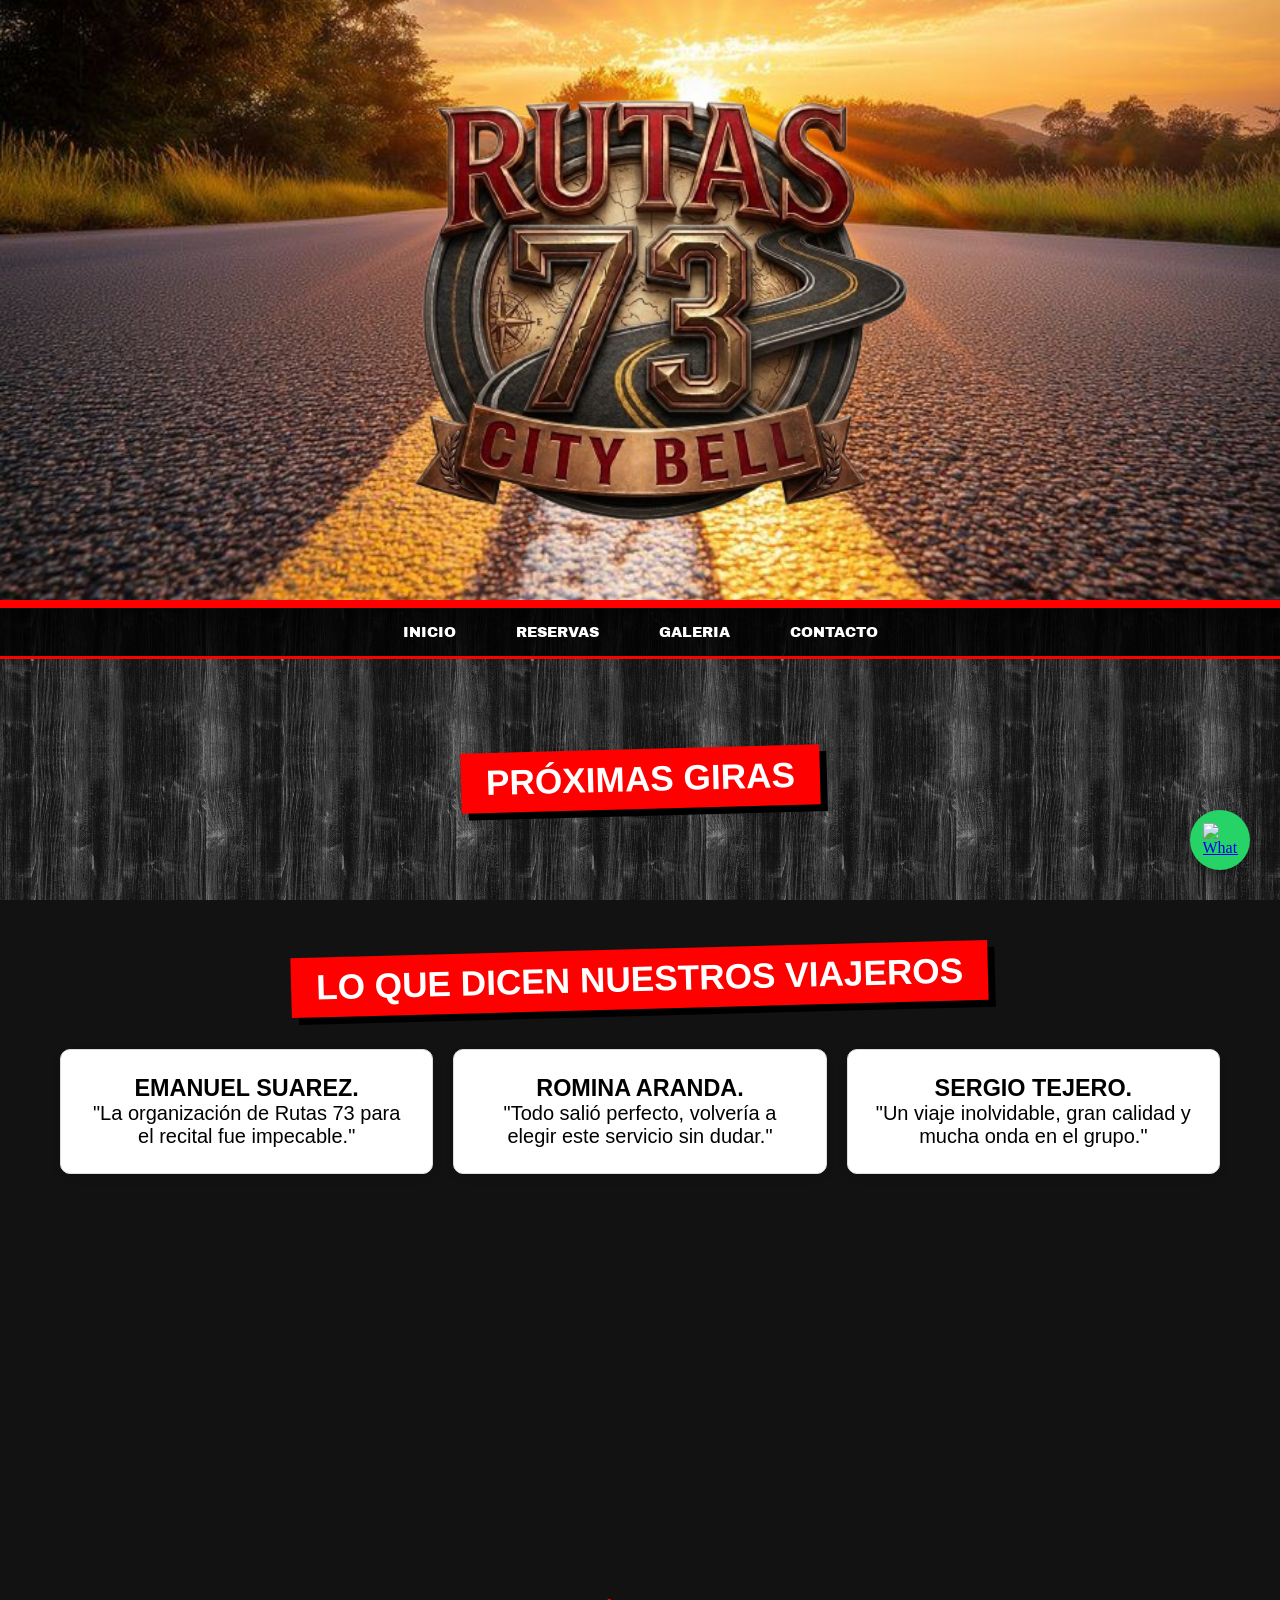
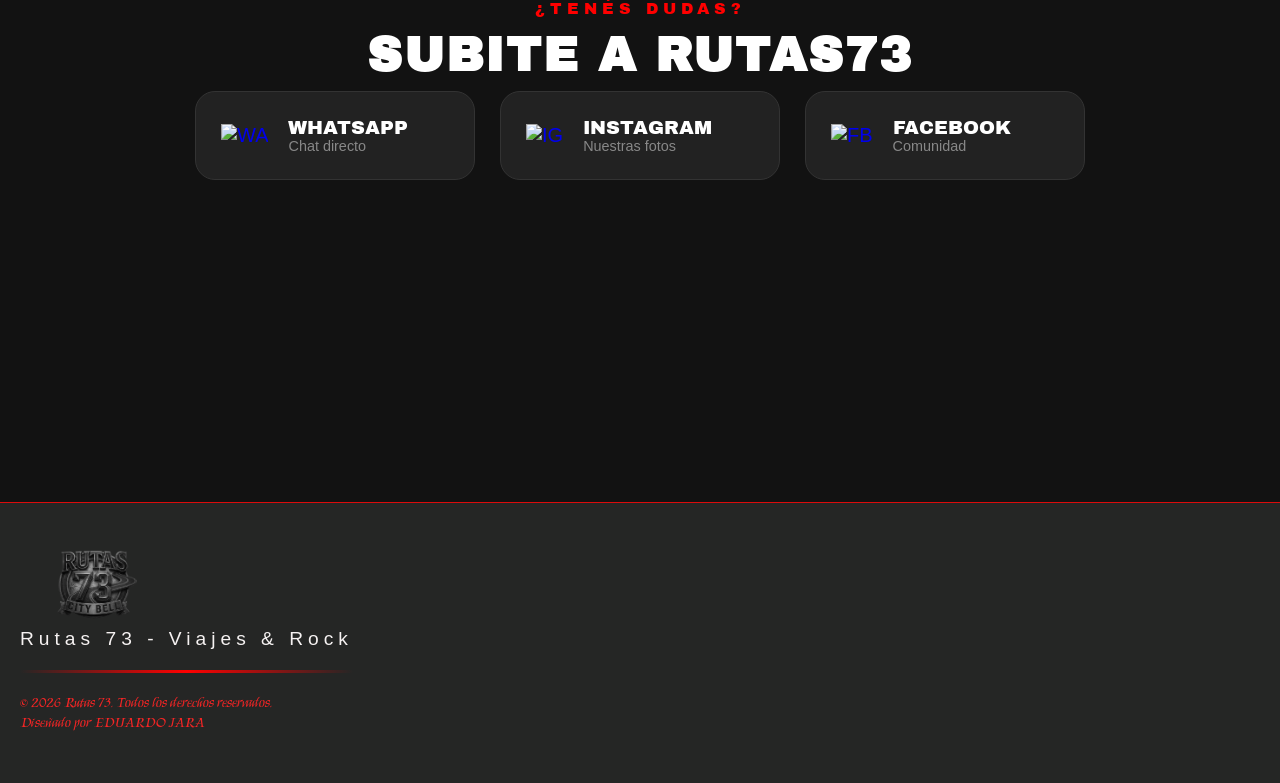
==== commit abe95bf1: "feat: optimiza tarjetas de diseño, ajusta responsive y agrega panel" ====
--- a/index.html
+++ b/index.html
@@ -17,6 +17,7 @@
         href="https://fonts.googleapis.com/css2?family=Kings&family=Saira+Stencil:ital,wght@0,100..900;1,100..900&family=UnifrakturCook:wght@700&display=swap"
         rel="stylesheet">
     <link rel="stylesheet" href="estilos.css">
+
 </head>
 
 <body>
@@ -32,6 +33,7 @@
             <li><a href="#">INICIO</a></li>
             <li><a href="reservas.html">Reservas</a></li>
             <li><a href="galeria.html">GALERIA</a></li>
+
             <li><a href="index.html#contacto-info">CONTACTO</a></li>
         </ul>
     </nav>
@@ -43,82 +45,33 @@
         <section class="proximos-shows">
             <h2 class="titulo-seccion">PRÓXIMAS GIRAS</h2>
 
-            <div class="contenedor-tarjetas">
-                <article class="tarjeta-show">
-                    <div class="imagen-show">
-                        <img src="img/reci1.PNG" alt="La Renga en MDP">
-                        <span class="precio">$45.000</span>
-                    </div>
-                    <div class="info-show">
-                        <h3>LA RENGA - MAR DEL PLATA</h3>
-                        <p><i class="fas fa-map-marker-alt"></i> <strong>Salida:</strong> Plaza Paso, La Plata</p>
-                        <p><i class="fas fa-calendar-check"></i> <strong>Fecha:</strong> 15 de Mayo</p>
-                        <p>Incluye: Traslado ida y vuelta + refrigerio + buena onda.</p>
-                        <a href="reservas.html#contacto" class="boton-reserva">
-                            <i class="fas fa-bus"></i> RESERVAR MI LUGAR </a>
-
-                    </div>
-                </article>
+            <div id="contenedor-viajes" class="contenedor-tarjetas">
+                <!-- Acá adentro el JavaScript va a salpicar todas las tarjetas solas -->
+            </div>
 
 
-                <article class="tarjeta-show">
-                    <div class="imagen-show">
-                        <img src="img/renga.png" alt="la renga en gualeguaychu">
-                        <span class="precio">$85.000</span>
-                    </div>
-                    <div class="info-show">
-                        <h3>LA RENGA - GUALEGUAYCHU</h3>
-                        <p><strong>Salida:</strong> LA PLATA / 1 y 47</p>
-                        <p><strong>Fecha:</strong> 02 de mayo</p>
-                        <p>Viajá con la banda de sonido más potente.</p>
-                        <a href="reservas.html#contacto" class="boton-reserva">
-                            <i class="fas fa-bus"></i> RESERVAR MI LUGAR </a>
+            <section class="contenedor-reseñas">
 
-                    </div>
-                </article>
-                <article class="tarjeta-show">
-                    <div class="imagen-show">
-                        <img src="img/reci2.PNG" alt="la renga en gualeguaychu">
-                        <span class="precio">$85.000</span>
-                    </div>
-                    <div class="info-show">
-                        <h3>LA RENGA - parque de la ciudad</h3>
-                        <p><strong>Salida:</strong> LA PLATA / 1 y 47</p>
-                        <p><strong>Fecha:</strong> 02 de mayo</p>
-                        <p>Viajá con la banda de sonido más potente.</p>
-                        <a href="reservas.html#contacto" class="boton-reserva">
-                            <i class="fas fa-bus"></i> RESERVAR MI LUGAR </a>
-                    </div>
+                <h2 class="titulo-seccion">Lo que dicen nuestros viajeros</h2>
 
-                </article>
-            </div>
-        </section>
+                <div class="reseñas">
+                    <section class="card">
+                        <h3> EMANUEL SUAREZ.</h3>
+                        <p>"La organización de Rutas 73 para el recital fue impecable."</p>
+                    </section>
 
+                    <section class="card">
+                        <h3>ROMINA ARANDA.</h3>
+                        <p>"Todo salió perfecto, volvería a elegir este servicio sin dudar."</p>
+                    </section>
 
+                    <section class="card">
+                        <h3>SERGIO TEJERO.</h3>
+                        <p>"Un viaje inolvidable, gran calidad y mucha onda en el grupo."</p>
+                    </section>
 
-
-        <section class="contenedor-reseñas">
-
-            <h2 class="titulo-seccion">Lo que dicen nuestros viajeros</h2>
-
-            <div class="reseñas">
-                <section class="card">
-                    <h3> EMANUEL SUAREZ.</h3>
-                    <p>"La organización de Rutas 73 para el recital fue impecable."</p>
-                </section>
-
-                <section class="card">
-                    <h3>ROMINA ARANDA.</h3>
-                    <p>"Todo salió perfecto, volvería a elegir este servicio sin dudar."</p>
-                </section>
-
-                <section class="card">
-                    <h3>SERGIO TEJERO.</h3>
-                    <p>"Un viaje inolvidable, gran calidad y mucha onda en el grupo."</p>
-                </section>
-
-            </div>
-        </section>
+                </div>
+            </section>
             <section id="contacto-info" class="seccion-contacto">
                 <div class="contacto-header">
                     <span class="subtitulo-rock">¿Tenés dudas?</span>
@@ -159,7 +112,11 @@
                     </a>
                 </div>
             </section>
+
+
     </main>
+
+
     <footer>
         <div class="footer-rock">
             <div class="contenido-footer">
@@ -175,13 +132,13 @@
             </div>
         </div>
     </footer>
-    <!-- <section style="text-align: center; margin-top: 30px;">.    -->
+       
     <a href="https://wa.me/5492215340285" target="_blank" class="boton-wpp">
         <img src="https://upload.wikimedia.org/wikipedia/commons/6/6b/WhatsApp.svg" alt="WhatsApp">
 
     </a>
-    <!-- </section>.    -->
 
+    <script type="module" src="script.js"></script>
 </body>
 
 </html>
--- a/estilos.css
+++ b/estilos.css
@@ -77,7 +77,7 @@
 
 
 .logo-img {
-    height: 500px;              /* Ajustamos el tamaño del logo */
+    height: 500px;              /* Ajusta el tamaño del logo */
     width: auto;
     transition: transform 0.3s; /* Preparado para un efecto */
     
@@ -139,7 +139,7 @@
     display: block;
     width: 100%;
     overflow: hidden;
-    /* ESTO ES LA CLAVE: Empujamos todo hacia abajo para que 
+    /* ESTO ES LA CLAVE: Empuja todo hacia abajo para que 
        no se meta debajo del menú de navegación */
     margin-top: 80px !important; 
     padding-top: 10px;
@@ -170,7 +170,7 @@
 
 .imagen-show {
     position: relative;
-    height: 200px;
+    height: 350px;
 }
 
 .imagen-show img {
@@ -192,8 +192,19 @@
 }
 
 .info-show {
-    padding: 20px;
+    padding:15px 20px;
     text-align: left;
+}
+/* 3. Le damos un toque más fino a los textos internos */
+.info-show h3 {
+    margin-top: 0;
+    margin-bottom: 10px;
+    font-size: 1.4rem; /* Forzamos un tamaño controlado para el título */
+}
+
+.info-show p {
+    margin: 6px 0; /* Controlamos el espacio entre cada renglón de info */
+    font-size: 0.95rem; /* Un pelín más chica la letra de los datos para que no compita con la foto */
 }
 
 .boton-reserva {
@@ -201,10 +212,10 @@
     background-color: #f1c40f; /* Amarillo para que resalte del negro/rojo */
     color: #000;
     text-align: center;
-    padding: 12px;
+    padding: 10px;
     text-decoration: none;
     font-weight: bold;
-    margin-top: 15px;
+    margin-top: 12px;
     border-radius: 5px;
     text-transform: uppercase;
 }
@@ -359,11 +370,6 @@
     flex-direction: column;
     justify-content: center; /* Centra todo el contenido verticalmente */
     align-items: center;
-    /*
-    padding: 100px 20px;
-    background: linear-gradient(180deg, #f8f5f500 0%, #000 100%);
-    border-top: 5px solid #56cf26; */
-    
     /* 2. EL SALTO: Para que encastre con tu línea roja */
     scroll-margin-top: -150px; 
 }
@@ -891,4 +897,5 @@
 /* Efecto de movimiento rockero */
 .boton-wpp:hover {
     transform: scale(1.1) rotate(-8deg);
-}+}
+
